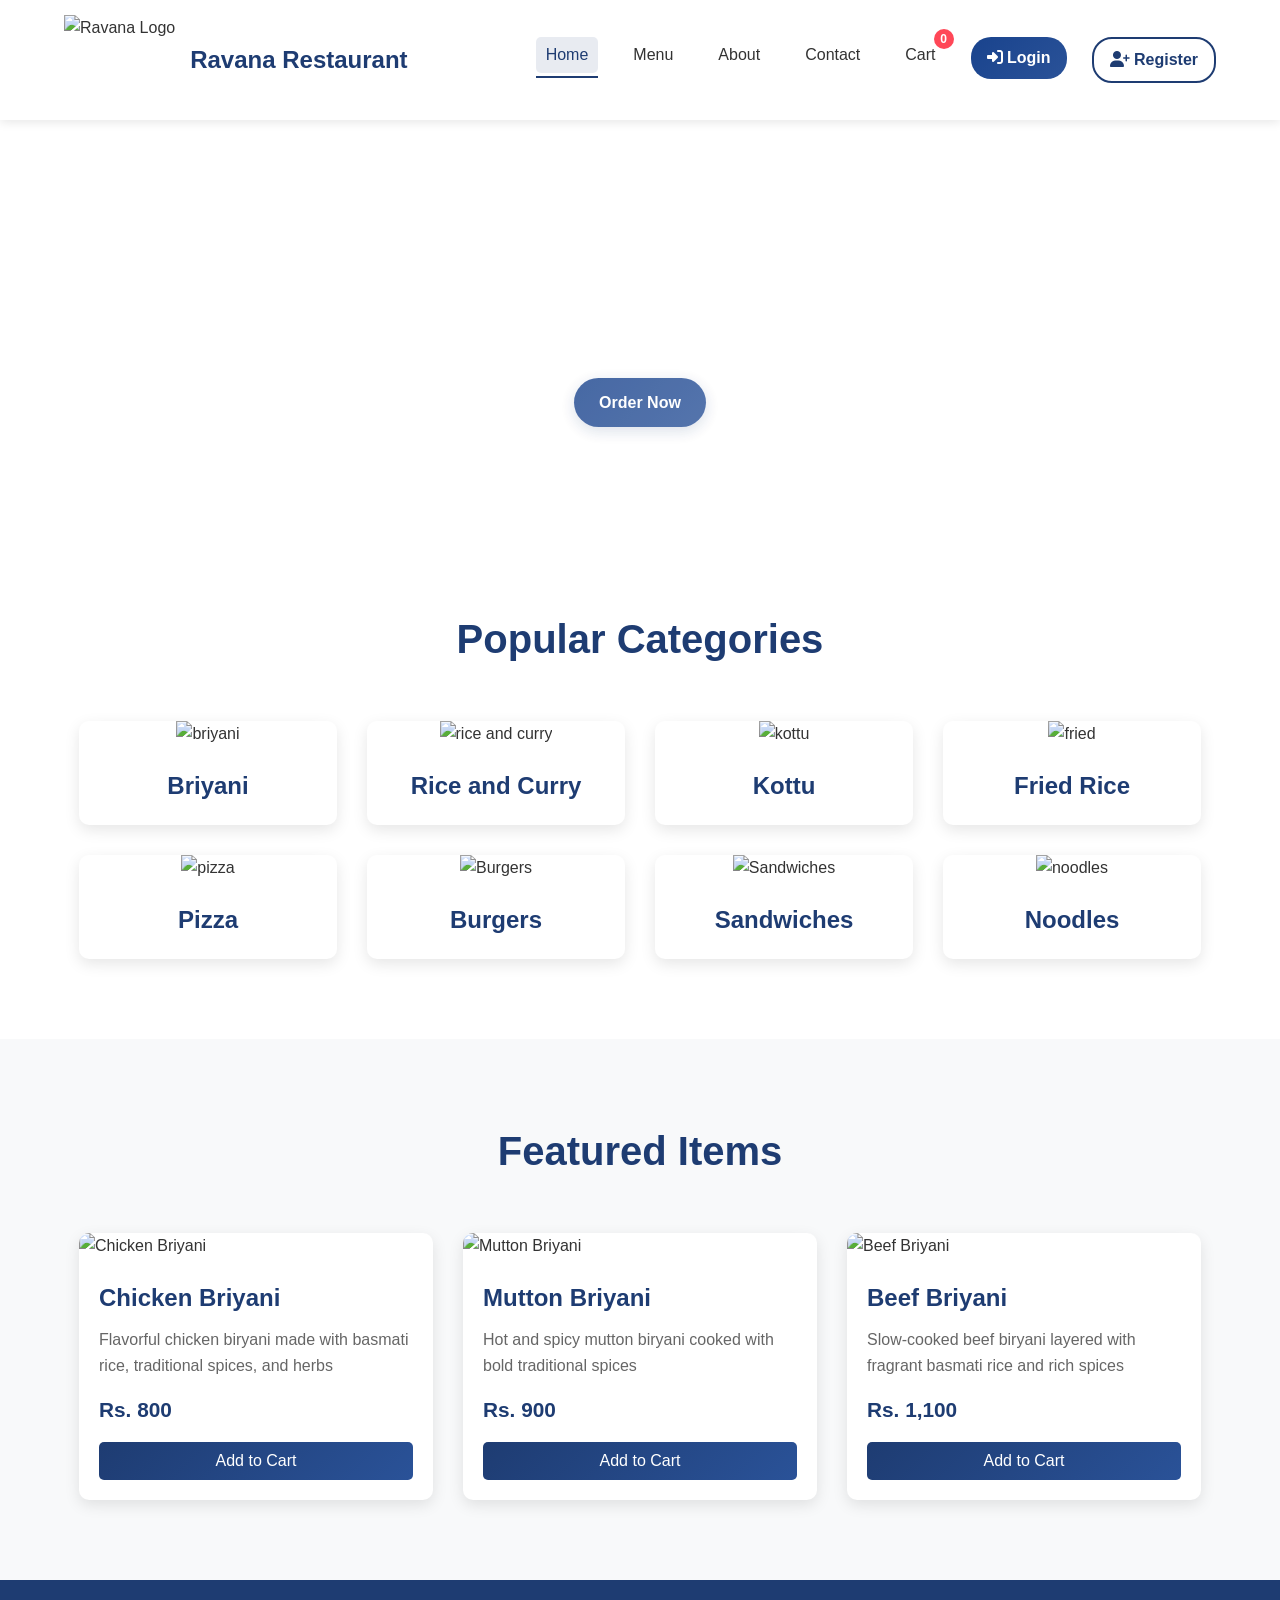
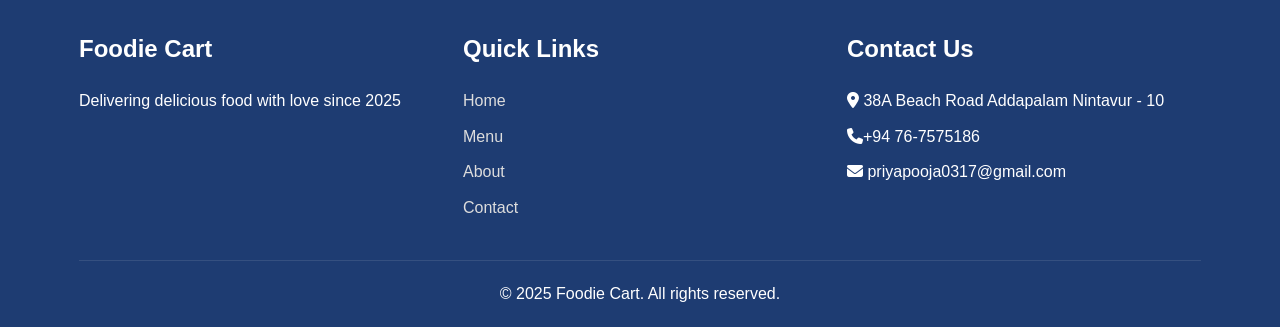
==== index.html @ 6238295a "Add files via upload" ====
<!DOCTYPE html>
<html lang="en">
<head>
    <meta charset="UTF-8">
    <meta name="viewport" content="width=device-width, initial-scale=1.0">
    <title>Foodie Cart - Order Delicious Food Online</title>
    <link rel="stylesheet" href="style.css">
    <link rel="stylesheet" href="https://cdnjs.cloudflare.com/ajax/libs/font-awesome/6.4.0/css/all.min.css">
</head>
<body>
    <!-- Header Section -->
    <header>
        <div class="container">
            <div class="logo">
                <img src="img/Ravana.png" alt="Ravana Logo">
                <h1>Ravana Restaurant</h1>
            </div>
            <nav>
                <ul class="nav-links">
                    <li><a href="index.html" class="active">Home</a></li>
                    <li><a href="menu.html">Menu</a></li>
                    <li><a href="about.html">About</a></li>
                    <li><a href="contact.html">Contact</a></li>
                    <li><a href="#" id="cartLink">Cart <span class="cart-count">0</span></a></li>
                    <li><a href="login.html" class="btn-nav-login"><i class="fas fa-sign-in-alt"></i> Login</a></li>
                    <li><a href="register.html" class="btn-nav-register"><i class="fas fa-user-plus"></i> Register</a></li>
                </ul>
            </nav>
        </div>
    </header>

    <!-- Hero Section -->
    <section class="hero">
        <div class="container">
            <div class="hero-content">
                <h1>Delicious Food Delivered to Your Doorstep</h1>
                <p>Order from our wide selection of mouth-watering dishes prepared by top chefs</p>
                <a href="menu.html" class="btn-primary">Order Now</a>
            </div>
        </div>
    </section>

    <!-- Categories Section -->
    <section class="categories">
        <div class="container">
            <h2>Popular Categories</h2>
            <div class="category-grid">
                <div class="category-card">
                    <img src="img/category/briyani.jpeg" alt="briyani">
                    <h3>Briyani</h3>
                </div>
                <div class="category-card">
                    <img src="img/category/rice and curry.jpeg" alt="rice and curry">
                    <h3>Rice and Curry</h3>
                </div>
                 <div class="category-card">
                    <img src="img/category/kottu.jpg" alt="kottu">
                    <h3>Kottu</h3>
                </div>
                 <div class="category-card">
                    <img src="img/category/rice.jpeg" alt="fried">
                    <h3>Fried Rice</h3>
                </div>
                 <div class="category-card">
                    <img src="img/category/pizza.jpg" alt="pizza">
                    <h3>Pizza</h3>
                </div>
                <div class="category-card">
                    <img src="img/category/burger.jpg" alt="Burgers">
                    <h3>Burgers</h3>
                </div>
                <div class="category-card">
                    <img src="img/category/sandwich.jpg" alt="Sandwiches">
                    <h3>Sandwiches</h3>
                </div>
                 <div class="category-card">
                    <img src="img/category/noodles.jpeg" alt="noodles">
                    <h3>Noodles</h3>
                </div>
                 
            </div>
        </div>
    </section>

    <!-- Featured Items Section -->
    <section class="featured">
        <div class="container">
            <h2>Featured Items</h2>
            <div class="food-grid" id="featuredFoods">
                <!-- Featured items will be loaded here by JavaScript -->
            </div>
        </div>
    </section>

    <!-- Cart Modal -->
    <div class="cart-modal" id="cartModal">
        <div class="cart-content">
            <div class="cart-header">
                <h2>Your Cart</h2>
                <span class="close-btn" id="closeCart">&times;</span>
            </div>
            <div class="cart-body">
                <div id="cartItems">
                    <!-- Cart items will be loaded here -->
                    <p class="empty-cart-message">Your cart is empty</p>
                </div>
                <div class="cart-footer">
                    <div class="cart-total">
                        <h3>Total: $<span id="cartTotal">0.00</span></h3>
                    </div>
                 
                     <button class="btn-primary checkout-btn" onclick="checkout()">Checkout</button>

                </div>
            </div>
        </div>
    </div>

    <!-- Footer -->
    <footer>
        <div class="container">
            <div class="footer-content">
                <div class="footer-section">
                    <h3>Foodie Cart</h3>
                    <p>Delivering delicious food with love since 2025</p>
                </div>
                <div class="footer-section">
                    <h3>Quick Links</h3>
                    <ul>
                        <li><a href="index.html">Home</a></li>
                        <li><a href="menu.html">Menu</a></li>
                        <li><a href="about.html">About</a></li>
                        <li><a href="contact.html">Contact</a></li>
                    </ul>
                </div>
                <div class="footer-section">
                    <h3>Contact Us</h3>
                    <p><i class="fas fa-map-marker-alt"></i>  38A Beach Road Addapalam Nintavur - 10</p>
                    <p><i class="fas fa-phone"></i>+94 76-7575186</p>
                    <p><i class="fas fa-envelope"></i> priyapooja0317@gmail.com</p>
                </div>
            </div>
            <div class="footer-bottom">
                <p>&copy; 2025 Foodie Cart. All rights reserved.</p>
            </div>
        </div>
    </footer>

    <script src="script.js"></script>
</body>
</html>
---- style.css ----
/* Global Styles */
* {
    margin: 0;
    padding: 0;
    box-sizing: border-box;
}

body {
    font-family: 'Segoe UI', Tahoma, Geneva, Verdana, sans-serif;
    color: #333;
    line-height: 1.6;
    position: relative;
    min-height: 100vh;
}

body::before {
    content: "";
    position: fixed;
    top: 0;
    left: 0;
    width: 100%;
    height: 100%;

    background: url('img/background.png') center center/cover no-repeat;

    filter: blur(6px);
    opacity: 1;

    z-index: -2;
}

body::after {
    content: "";
    position: fixed;
    inset: 0;
    background: rgba(255,255,255,0.3);
    z-index: -1;
}
.container {
    width: 90%;
    max-width: 1200px;
    margin: 0 auto;
    padding: 0 15px;
}

.btn-primary {
    display: inline-block;
    background: linear-gradient(135deg, #19438d, #2a5298);
    color: white;
    padding: 12px 25px;
    border: none;
    border-radius: 30px;
    cursor: pointer;
    font-size: 16px;
    font-weight: 600;
    text-decoration: none;
    transition: all 0.3s ease;
    box-shadow: 0 4px 15px rgba(30, 60, 114, 0.2);
}

.btn-primary:hover {
    background: linear-gradient(135deg, #2a5298, #1e3c72);
    transform: translateY(-2px);
    box-shadow: 0 6px 20px rgba(30, 60, 114, 0.3);
}

/* Header Styles */
header {
    background: white;
    box-shadow: 0 2px 10px rgba(0, 0, 0, 0.1);
    position: sticky;
    top: 0;
    z-index: 1000;
}

header .container {
    display: flex;
    justify-content: space-between;
    align-items: center;
    padding: 15px 0;
}

.logo {
    display: flex;
    align-items: center;
    margin-right: auto;
}

.logo img {
    height: 90px;
    width: auto;
    margin-right: 15px;
}

.logo h1 {
    color: #1e3c72;
    font-size: 24px;
    margin: 0;
}

.nav-links {
    display: flex;
    list-style: none;
    margin-left: auto;
}

.nav-links li {
    margin-left: 25px;
}

.nav-links a {
    text-decoration: none;
    color: #333;
    font-weight: 500;
    transition: color 0.3s;
    position: relative;
    display: inline-block;
    padding: 5px 10px;
    border-radius: 5px;
}

.nav-links a:hover,
.nav-links a.active {
    color: #1e3c72;
    background-color: rgba(30, 60, 114, 0.1);
}

.nav-links a::after {
    content: '';
    position: absolute;
    bottom: -5px;
    left: 0;
    width: 0;
    height: 2px;
    background: #1e3c72;
    transition: width 0.3s;
}

.nav-links a:hover::after,
.nav-links a.active::after {
    width: 100%;
}

.cart-icon {
    position: relative;
    cursor: pointer;
    font-size: 24px;
    color: #1e3c72;
}

.cart-count {
    position: absolute;
    top: -8px;
    right: -8px;
    background: #ff4757;
    color: white;
    font-size: 12px;
    font-weight: bold;
    width: 20px;
    height: 20px;
    border-radius: 50%;
    display: flex;
    justify-content: center;
    align-items: center;
}

/* Hero Section */
.hero {
    background: url('img/Home bg.jpg');
    background-size: cover;
    background-position: center;
    color: rgb(255, 255, 255);
    padding: 100px 0;
    text-align: center;
    opacity: 80%;
}

.hero-content h1 {
    font-size: 3rem;
    margin-bottom: 20px;
}

.hero-content p {
    font-size: 1.2rem;
    margin-bottom: 30px;
    max-width: 700px;
    margin-left: auto;
    margin-right: auto;
}

/* Categories Section */
.categories {
    padding: 80px 0;
}

.categories h2 {
    text-align: center;
    font-size: 2.5rem;
    margin-bottom: 50px;
    color: #1e3c72;
}

.category-grid {
    display: grid;
    grid-template-columns: repeat(auto-fit, minmax(250px, 1fr));
    gap: 30px;
}

.category-card {
    background: rgb(255, 255, 255);
    border-radius: 10px;
    overflow: hidden;
    box-shadow: 0 5px 15px rgba(0, 0, 0, 0.1);
    transition: transform 0.3s ease;
    text-align: center;
}

.category-card:hover {
    transform: translateY(-10px);
}

.category-card img {
    width: 100%;
    height: 200px;
    object-fit: cover;
}

.category-card h3 {
    padding: 20px;
    font-size: 1.5rem;
    color: #1e3c72;
}

/* Featured Items Section */
.featured {
    padding: 80px 0;
    background-color: #f8f9fa;
}

.featured h2 {
    text-align: center;
    font-size: 2.5rem;
    margin-bottom: 50px;
    color: #1e3c72;
}

.food-grid {
    display: grid;
    grid-template-columns: repeat(auto-fit, minmax(200px, 1fr));
    gap: 30px;
}

.food-card {
    background: white;
    border-radius: 10px;
    overflow: hidden;
    box-shadow: 0 5px 15px rgba(0, 0, 0, 0.1);
    transition: transform 0.3s ease;

    display: flex;
    flex-direction: column;
}

.food-info {
    padding: 20px;

    display: flex;
    flex-direction: column;
    flex: 1;
}

.food-info h3 {
    font-size: 1.5rem;
    margin-bottom: 10px;
    color: #1e3c72;
}

.food-info p {
    color: #666;
    margin-bottom: 15px;
}

.price {
    font-size: 1.3rem;
    font-weight: bold;
    color: #1e3c72;

    margin-top: auto;
    margin-bottom: 15px;
    display: block;
}

.add-to-cart {
    width: 100%;
    padding: 10px;
    background: linear-gradient(135deg, #1e3c72, #2a5298);
    color: white;
    border: none;
    border-radius: 5px;
    cursor: pointer;
    font-size: 16px;
    transition: background 0.3s;
}

.add-to-cart:hover {
    background: linear-gradient(135deg, #2a5298, #1e3c72);
}

/* Cart Modal */
.cart-modal {
    display: none;
    position: fixed;
    top: 0;
    left: 0;
    width: 100%;
    height: 100%;
    background: rgba(0, 0, 0, 0.5);
    z-index: 2000;
    justify-content: center;
    align-items: center;
}

.cart-content {
    background: white;
    width: 90%;
    max-width: 600px;
    border-radius: 10px;
    overflow: hidden;
    max-height: 80vh;
    display: flex;
    flex-direction: column;
}

.cart-header {
    background: #1e3c72;
    color: white;
    padding: 20px;
    display: flex;
    justify-content: space-between;
    align-items: center;
}

.close-btn {
    font-size: 30px;
    cursor: pointer;
}

.cart-body {
    padding: 20px;
    overflow-y: auto;
    flex-grow: 1;
}

.cart-item {
    display: flex;
    justify-content: space-between;
    align-items: center;
    padding: 15px 0;
    border-bottom: 1px solid #eee;
}

.item-info {
    flex-grow: 1;
}

.item-info h4 {
    margin-bottom: 5px;
}

.item-price {
    color: #1e3c72;
    font-weight: bold;
}

.item-quantity {
    display: flex;
    align-items: center;
    margin: 0 20px;
}

.quantity-btn {
    width: 30px;
    height: 30px;
    background: #1e3c72;
    color: white;
    border: none;
    border-radius: 50%;
    cursor: pointer;
    font-size: 16px;
}

.quantity {
    margin: 0 10px;
}

.remove-item {
    background: #ff4757;
    color: white;
    border: none;
    width: 30px;
    height: 30px;
    border-radius: 50%;
    cursor: pointer;
}

.cart-footer {
    padding: 20px;
    border-top: 1px solid #eee;
}

.cart-total {
    text-align: right;
    margin-bottom: 20px;
}

.checkout-btn {
    width: 100%;
    padding: 15px;
    font-size: 18px;
}

.empty-cart-message {
    text-align: center;
    color: #666;
    font-style: italic;
    padding: 30px 0;
}

/* Bill Preview Modal */
#billPreview {
    white-space: pre-wrap;
    font-family: 'Courier New', monospace;
    background: #f8f9fa;
    padding: 20px;
    border-radius: 5px;
    margin-bottom: 20px;
    max-height: 400px;
    overflow-y: auto;
    font-size: 14px;
    line-height: 1.5;
}

/* Footer */
footer {
    background: #1e3c72;
    color: white;
    padding: 50px 0 20px;
}

.footer-content {
    display: grid;
    grid-template-columns: repeat(auto-fit, minmax(250px, 1fr));
    gap: 30px;
    margin-bottom: 30px;
}

.footer-section h3 {
    margin-bottom: 20px;
    font-size: 1.5rem;
}

.footer-section ul {
    list-style: none;
}

.footer-section ul li {
    margin-bottom: 10px;
}

.footer-section ul li a {
    color: #ddd;
    text-decoration: none;
    transition: color 0.3s;
}

.footer-section ul li a:hover {
    color: white;
}

.footer-section p {
    margin-bottom: 10px;
}

.footer-bottom {
    text-align: center;
    padding-top: 20px;
    border-top: 1px solid rgba(255, 255, 255, 0.1);
}

/* Responsive Design */
@media (max-width: 768px) {
    .nav-links {
        display: none;
    }
    
    .hero-content h1 {
        font-size: 2rem;
    }
    
    .hero-content p {
        font-size: 1rem;
    }
    
    .categories h2,
    .featured h2 {
        font-size: 2rem;
    }
}

/* Menu Page Specific Styles */
.menu-page {
    padding: 50px 0;
}

.menu-header {
    text-align: center;
    margin-bottom: 40px;
}

.menu-header h1 {
    font-size: 2.5rem;
    color: #1e3c72;
    margin-bottom: 20px;
}

.filter-buttons {
    display: flex;
    justify-content: center;
    flex-wrap: wrap;
    gap: 10px;
    margin-bottom: 30px;
}

.filter-btn {
    padding: 10px 20px;
    background: white;
    border: 1px solid #1e3c72;
    color: #1e3c72;
    border-radius: 30px;
    cursor: pointer;
    transition: all 0.3s;
}

.filter-btn.active,
.filter-btn:hover {
    background: #1e3c72;
    color: white;
}

/* About Page Styles */
.about-page {
    padding: 50px 0;
}

.about-header {
    text-align: center;
    margin-bottom: 40px;
}

.about-header h1 {
    font-size: 2.5rem;
    color: #1e3c72;
    margin-bottom: 20px;
}

.about-content {
    background: white;
    padding: 30px;
    border-radius: 10px;
    box-shadow: 0 5px 15px rgba(0, 0, 0, 0.1);
}

/* Contact Page Styles */
.contact-page {
    padding: 50px 0;
}

.contact-header {
    text-align: center;
    margin-bottom: 40px;
}

.contact-header h1 {
    font-size: 2.5rem;
    color: #1e3c72;
    margin-bottom: 20px;
}

.contact-form {
    background: white;
    padding: 30px;
    border-radius: 10px;
    box-shadow: 0 5px 15px rgba(0, 0, 0, 0.1);
    max-width: 600px;
    margin: 0 auto;
}

.form-group {
    margin-bottom: 20px;
}

.form-group label {
    display: block;
    margin-bottom: 5px;
    font-weight: 500;
}

.form-group input,
.form-group textarea {
    width: 100%;
    padding: 12px;
    border: 1px solid #ddd;
    border-radius: 5px;
    font-size: 16px;
}

.form-group textarea {
    height: 150px;
    resize: vertical;
}
/* Login / Register Nav Buttons */
.btn-nav-login {
    background: linear-gradient(135deg, #19438d, #2a5298) !important;
    color: white !important;
    padding: 8px 16px !important;
    border-radius: 20px !important;
    font-weight: 600 !important;
    transition: all 0.3s ease !important;
}

.btn-nav-login:hover {
    background: linear-gradient(135deg, #2a5298, #1e3c72) !important;
    color: white !important;
    transform: translateY(-1px);
    box-shadow: 0 4px 12px rgba(30, 60, 114, 0.3);
}

.btn-nav-register {
    background: transparent !important;
    color: #1e3c72 !important;
    padding: 8px 16px !important;
    border-radius: 20px !important;
    border: 2px solid #1e3c72 !important;
    font-weight: 600 !important;
    transition: all 0.3s ease !important;
}

.btn-nav-register:hover {
    background: #1e3c72 !important;
    color: white !important;
}
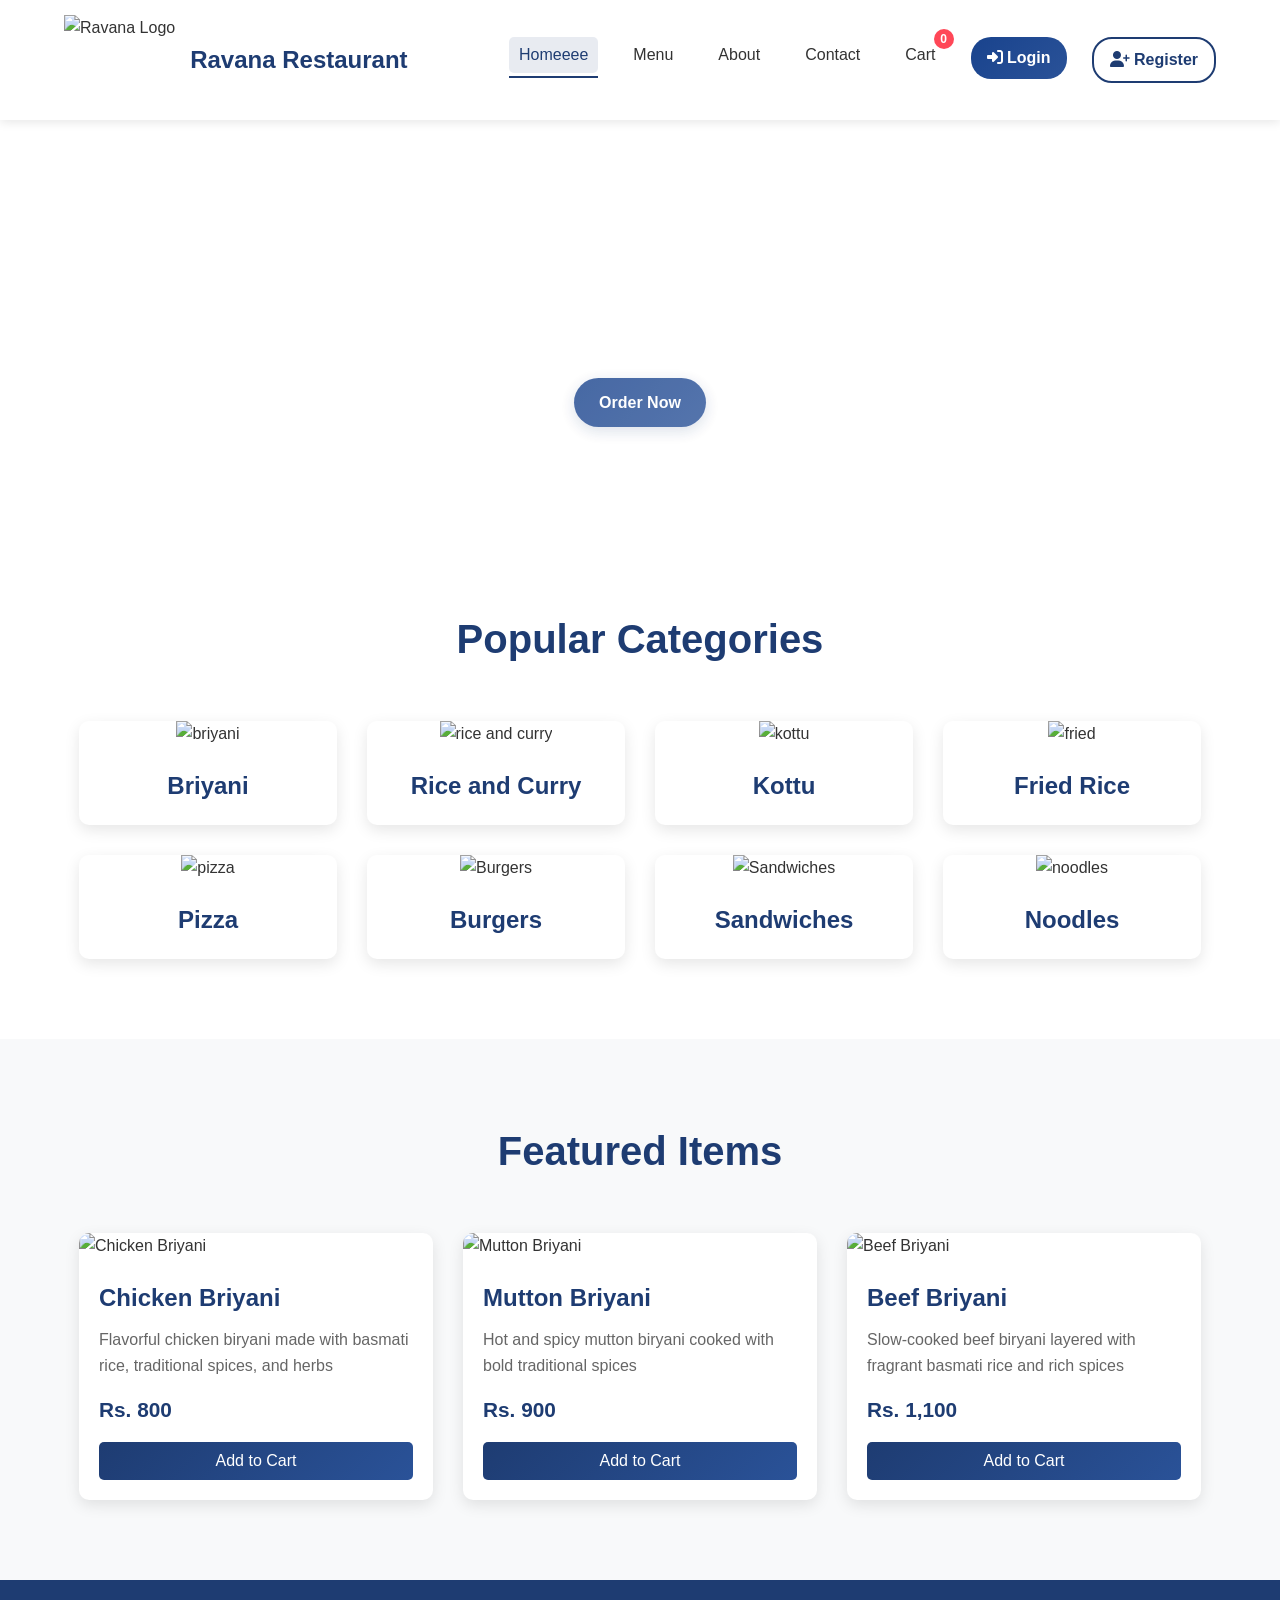
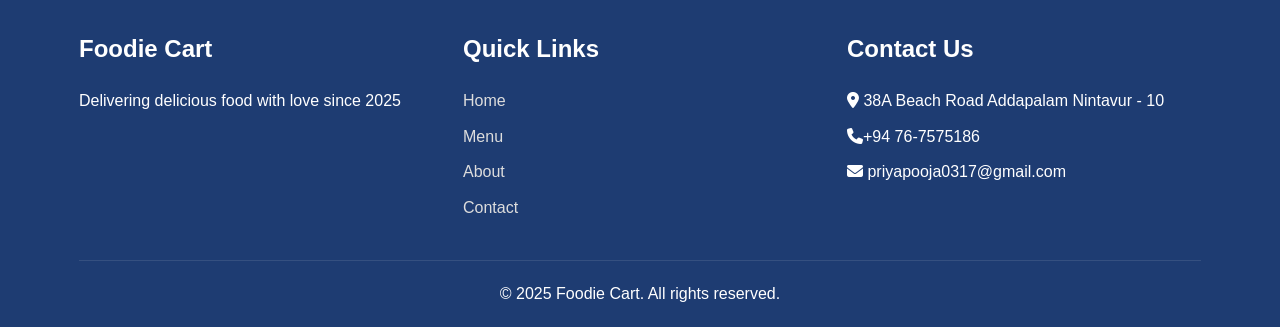
==== commit 00fbab7b: "Update 1" ====
--- a/index.html
+++ b/index.html
@@ -17,12 +17,12 @@
             </div>
             <nav>
                 <ul class="nav-links">
-                    <li><a href="index.html" class="active">Home</a></li>
+                    <li><a href="index.html" class="active">Homeeee</a></li>
                     <li><a href="menu.html">Menu</a></li>
                     <li><a href="about.html">About</a></li>
                     <li><a href="contact.html">Contact</a></li>
-                    <li><a href="#" id="cartLink">Cart <span class="cart-count">0</span></a></li>
-                    <li><a href="login.html" class="btn-nav-login"><i class="fas fa-sign-in-alt"></i> Login</a></li>
+                    <li><a href="#" id="cartLink">Cart <span class="cart-count">0</span></a></li>
+                    <li><a href="login.html" class="btn-nav-login"><i class="fas fa-sign-in-alt"></i> Login</a></li>
                     <li><a href="register.html" class="btn-nav-register"><i class="fas fa-user-plus"></i> Register</a></li>
                 </ul>
             </nav>
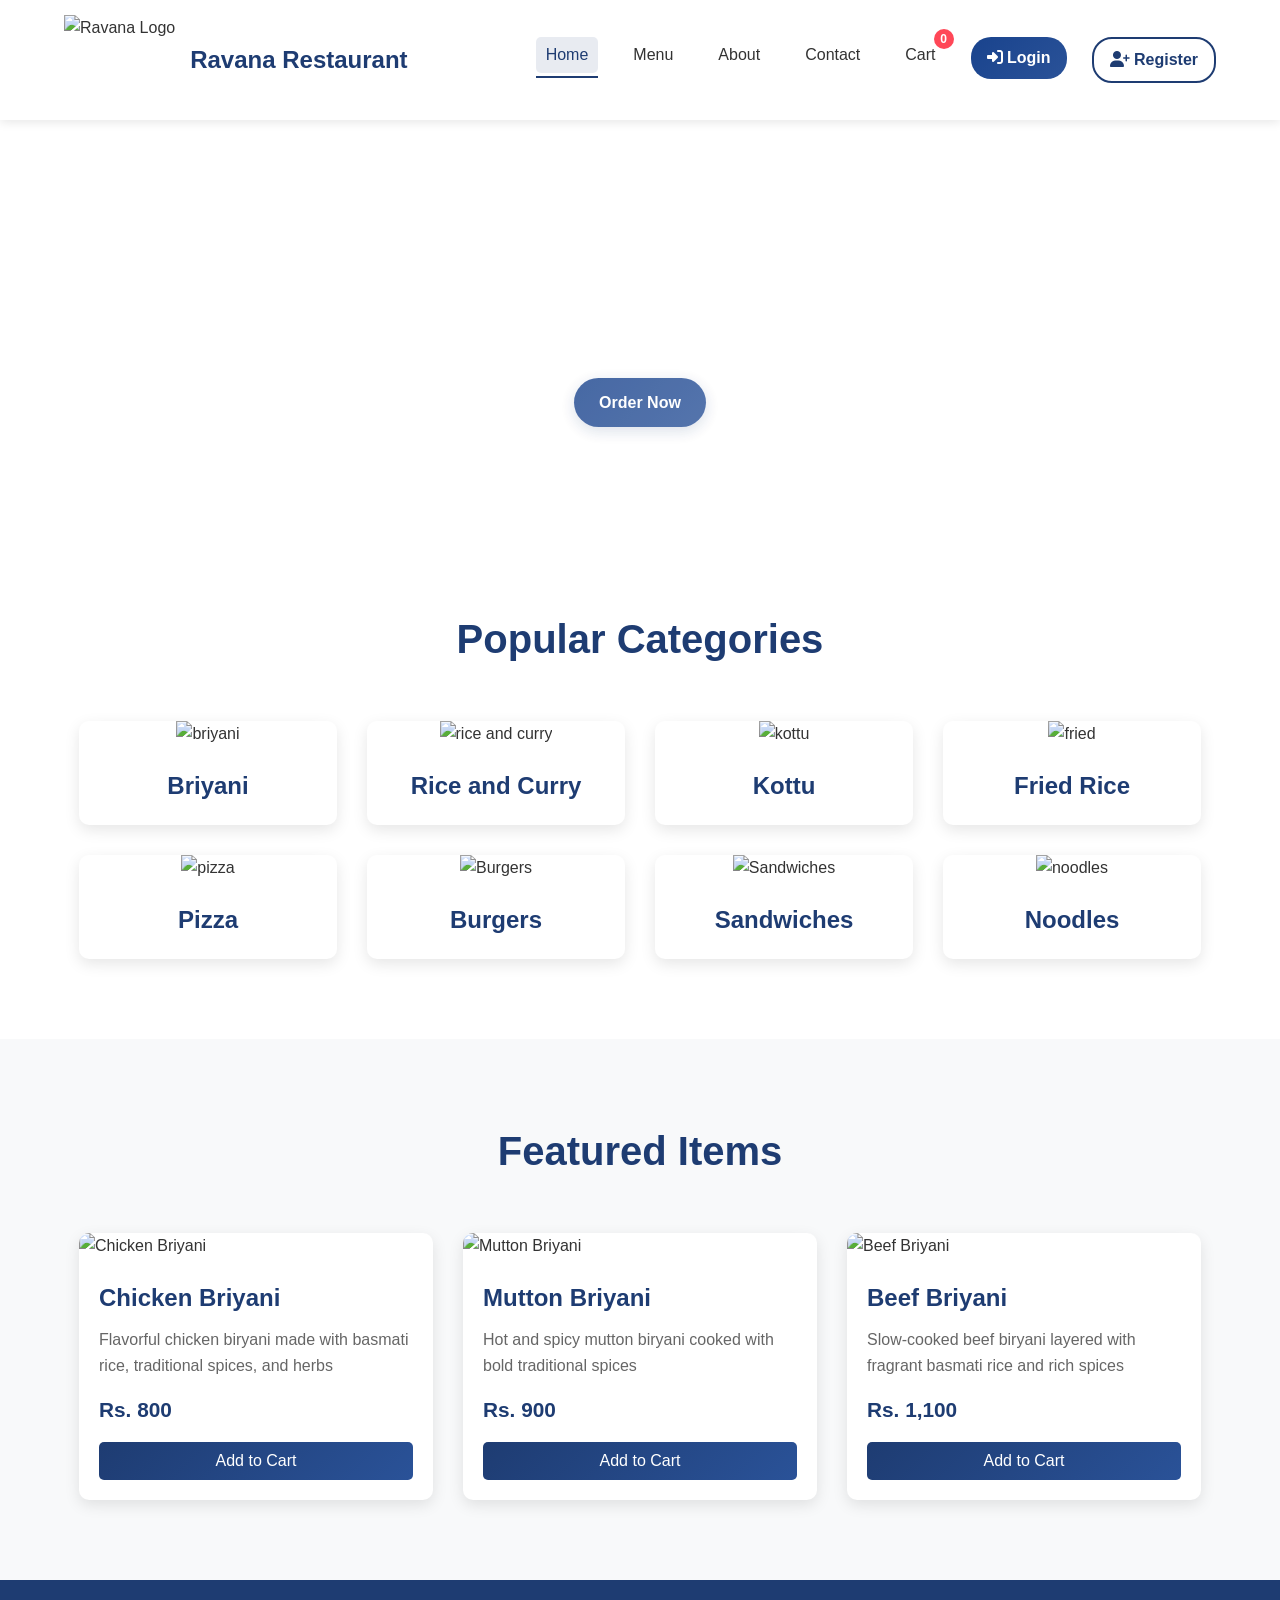
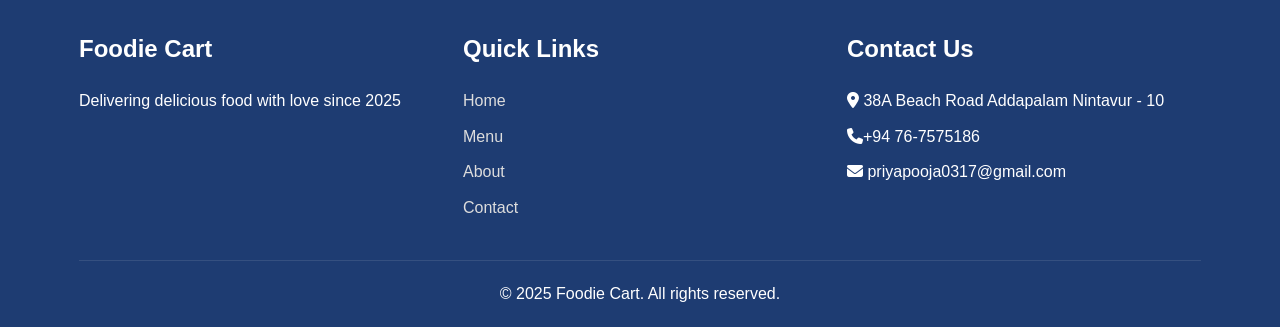
==== commit 06f5bc90: "Correction" ====
--- a/index.html
+++ b/index.html
@@ -17,7 +17,7 @@
             </div>
             <nav>
                 <ul class="nav-links">
-                    <li><a href="index.html" class="active">Homeeee</a></li>
+                    <li><a href="index.html" class="active">Home</a></li>
                     <li><a href="menu.html">Menu</a></li>
                     <li><a href="about.html">About</a></li>
                     <li><a href="contact.html">Contact</a></li>
